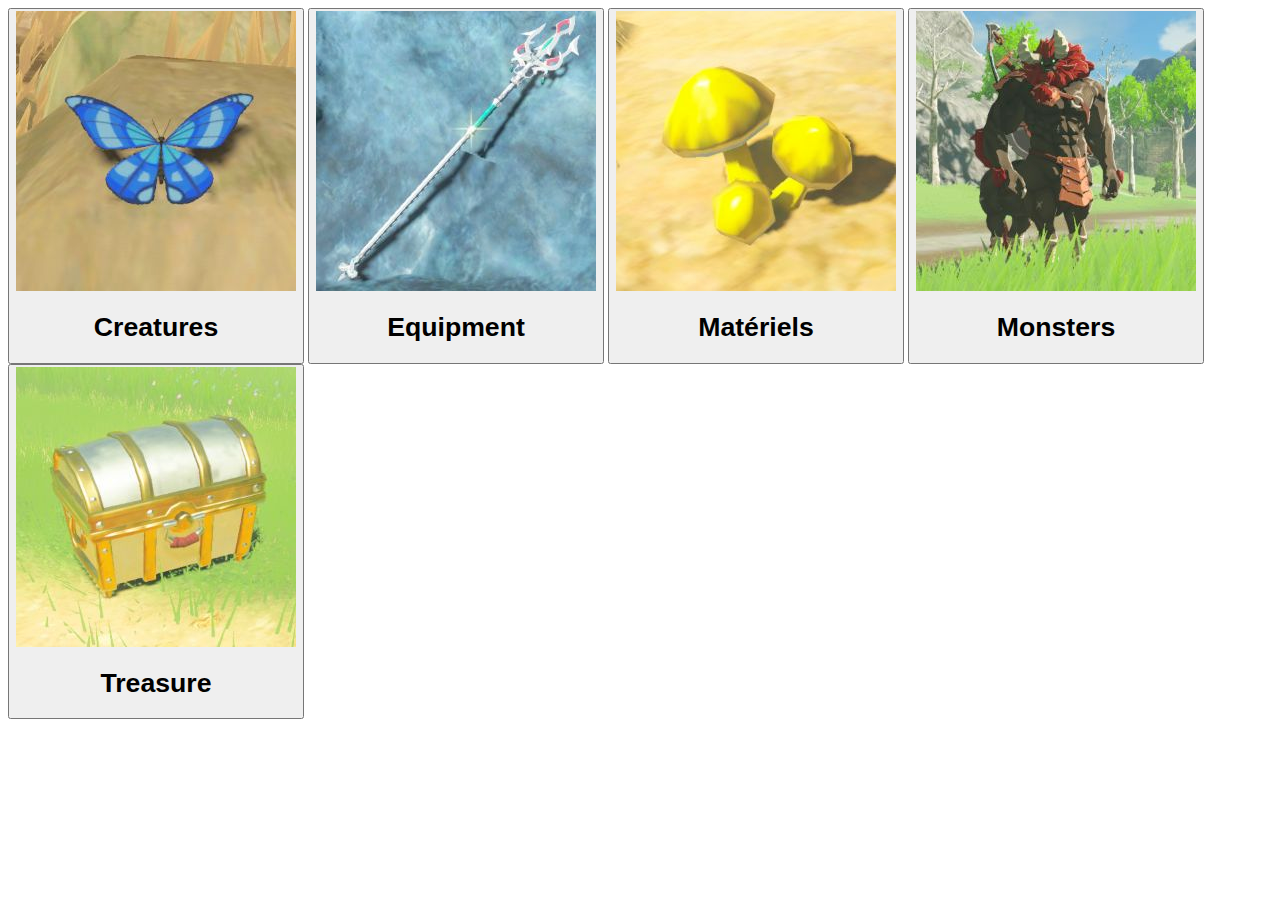
==== projet/projet/views/choixCat.html @ bbd307fc "ajout" ====
<!DOCTYPE html>
<!--
    But :    page de choix des catégories 
    Auteur : esther pham
    Date :   06.06.2023 / V1.0
-->
<html>
    <head>
       <meta charset="utf-8">
       <link rel= "stylesheet" href= ""/>
       <title>choix des catégories</title>
    </head>
    <body>
        <div id="container">
            <button>
                <div>
                    <img src="../images/creatures.png" alt="creatures.png">
                        <h1>Creatures</h1>
                </div>
            </button>
            <button>
                <div>
                    <img src="../images/equipment.png" alt="equipment.png">
                        <h1>Equipment</h1>
                </div>
            </button>
            <button>
                <div>
                    <img src="../images/materials.png" alt="materials.png">
                        <h1>Matériels</h1>
                </div>
            </button>
            <button>
                <div>
                    <img src="../images/monsters.png" alt="monsters.png">
                        <h1>Monsters</h1>
                </div>
            </button>
            <button>
                <div>
                    <img src="../images/treasure.png" alt="treasure.png">
                        <h1>Treasure</h1>
                </div>
            </button>
        </div>
    </body>
</html>
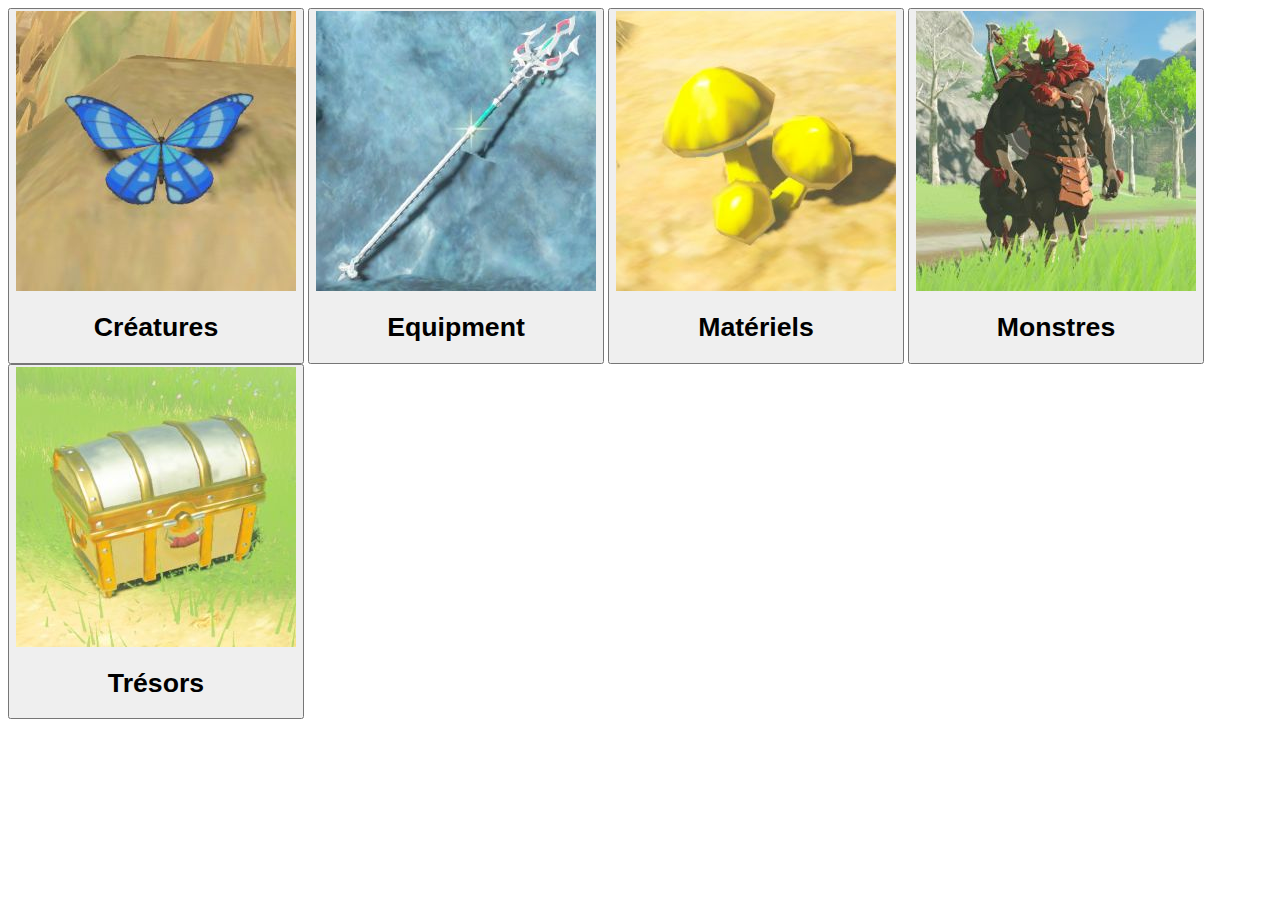
==== commit fd964b89: "modification" ====
--- a/projet/projet/views/choixCat.html
+++ b/projet/projet/views/choixCat.html
@@ -13,33 +13,33 @@
     <body>
         <div id="container">
             <button>
-                <div>
+                <div id="btnCreatures">
                     <img src="../images/creatures.png" alt="creatures.png">
-                        <h1>Creatures</h1>
+                        <h1>Créatures</h1>
                 </div>
             </button>
             <button>
-                <div>
+                <div id="btnEquipement">
                     <img src="../images/equipment.png" alt="equipment.png">
                         <h1>Equipment</h1>
                 </div>
             </button>
             <button>
-                <div>
+                <div id="btnMateriels">
                     <img src="../images/materials.png" alt="materials.png">
                         <h1>Matériels</h1>
                 </div>
             </button>
             <button>
-                <div>
+                <div id="btnMonstres">
                     <img src="../images/monsters.png" alt="monsters.png">
-                        <h1>Monsters</h1>
+                        <h1>Monstres</h1>
                 </div>
             </button>
             <button>
-                <div>
+                <div id="btnTresor">
                     <img src="../images/treasure.png" alt="treasure.png">
-                        <h1>Treasure</h1>
+                        <h1>Trésors</h1>
                 </div>
             </button>
         </div>
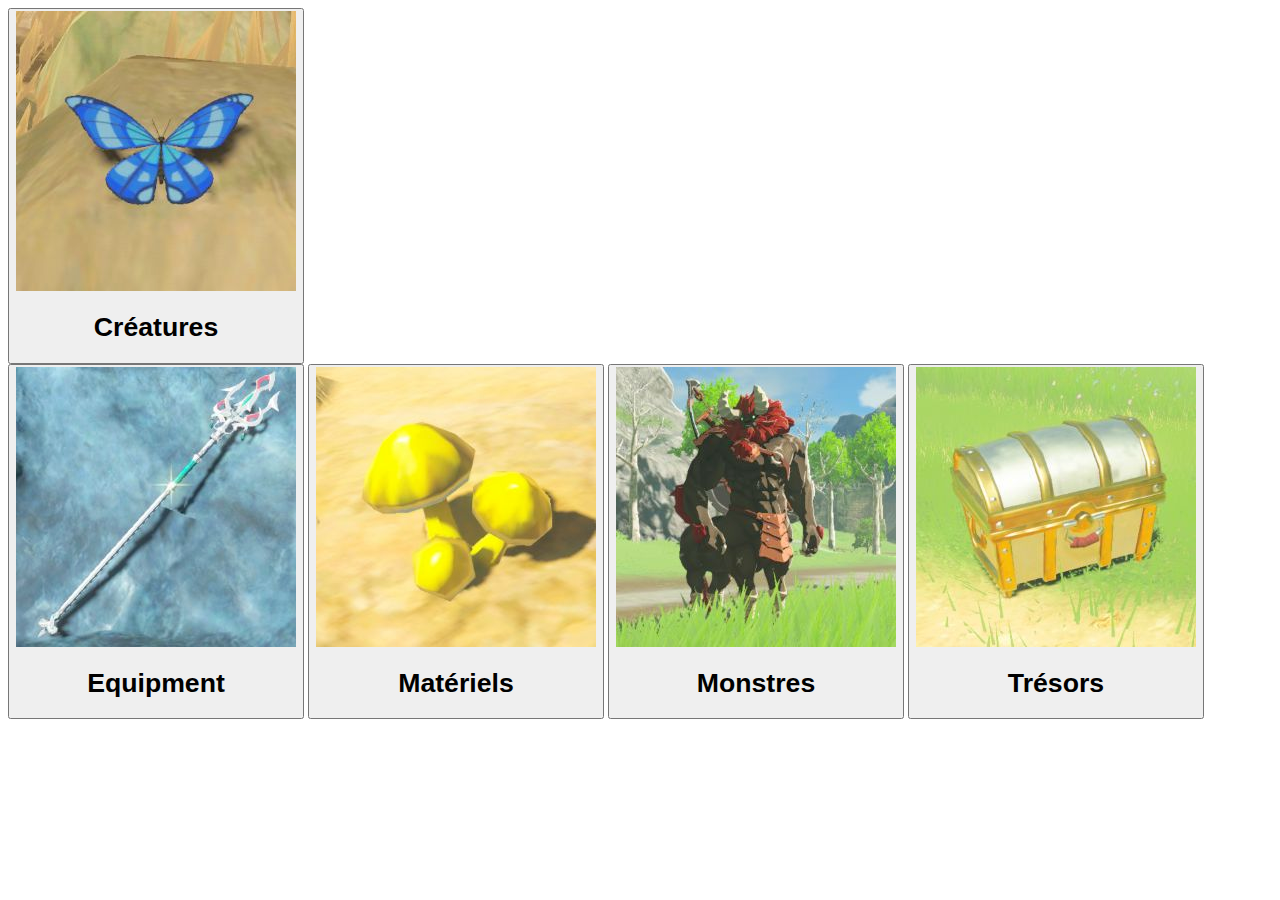
==== commit 25814072: "modification" ====
--- a/projet/projet/views/choixCat.html
+++ b/projet/projet/views/choixCat.html
@@ -4,44 +4,37 @@
     Auteur : esther pham
     Date :   06.06.2023 / V1.0
 -->
-<html>
-    <head>
-       <meta charset="utf-8">
-       <link rel= "stylesheet" href= ""/>
-       <title>choix des catégories</title>
-    </head>
-    <body>
-        <div id="container">
-            <button>
-                <div id="btnCreatures">
-                    <img src="../images/creatures.png" alt="creatures.png">
-                        <h1>Créatures</h1>
-                </div>
-            </button>
-            <button>
-                <div id="btnEquipement">
-                    <img src="../images/equipment.png" alt="equipment.png">
-                        <h1>Equipment</h1>
-                </div>
-            </button>
-            <button>
-                <div id="btnMateriels">
-                    <img src="../images/materials.png" alt="materials.png">
-                        <h1>Matériels</h1>
-                </div>
-            </button>
-            <button>
-                <div id="btnMonstres">
-                    <img src="../images/monsters.png" alt="monsters.png">
-                        <h1>Monstres</h1>
-                </div>
-            </button>
-            <button>
-                <div id="btnTresor">
-                    <img src="../images/treasure.png" alt="treasure.png">
-                        <h1>Trésors</h1>
-                </div>
-            </button>
-        </div>
-    </body>
-</html>+
+<div id="choixCat">
+  <button id="btnCreatures">
+    <div>
+      <img src="../images/creatures.png" alt="creatures.png">
+      <h1>Créatures</h1>
+    </div>
+  </button>
+  <div id="listeCreatures"></div>
+  <button id="btnEquipement">
+    <div>
+      <img src="../images/equipment.png" alt="equipment.png">
+      <h1>Equipment</h1>
+    </div>
+  </button>
+  <button>
+    <div id="btnMateriels">
+      <img src="../images/materials.png" alt="materials.png">
+      <h1>Matériels</h1>
+    </div>
+  </button>
+  <button id="btnMonstres">
+    <div>
+      <img src="../images/monsters.png" alt="monsters.png">
+      <h1>Monstres</h1>
+    </div>
+  </button>
+  <button id="btnTresor">
+    <div>
+      <img src="../images/treasure.png" alt="treasure.png">
+      <h1>Trésors</h1>
+    </div>
+  </button>
+</div>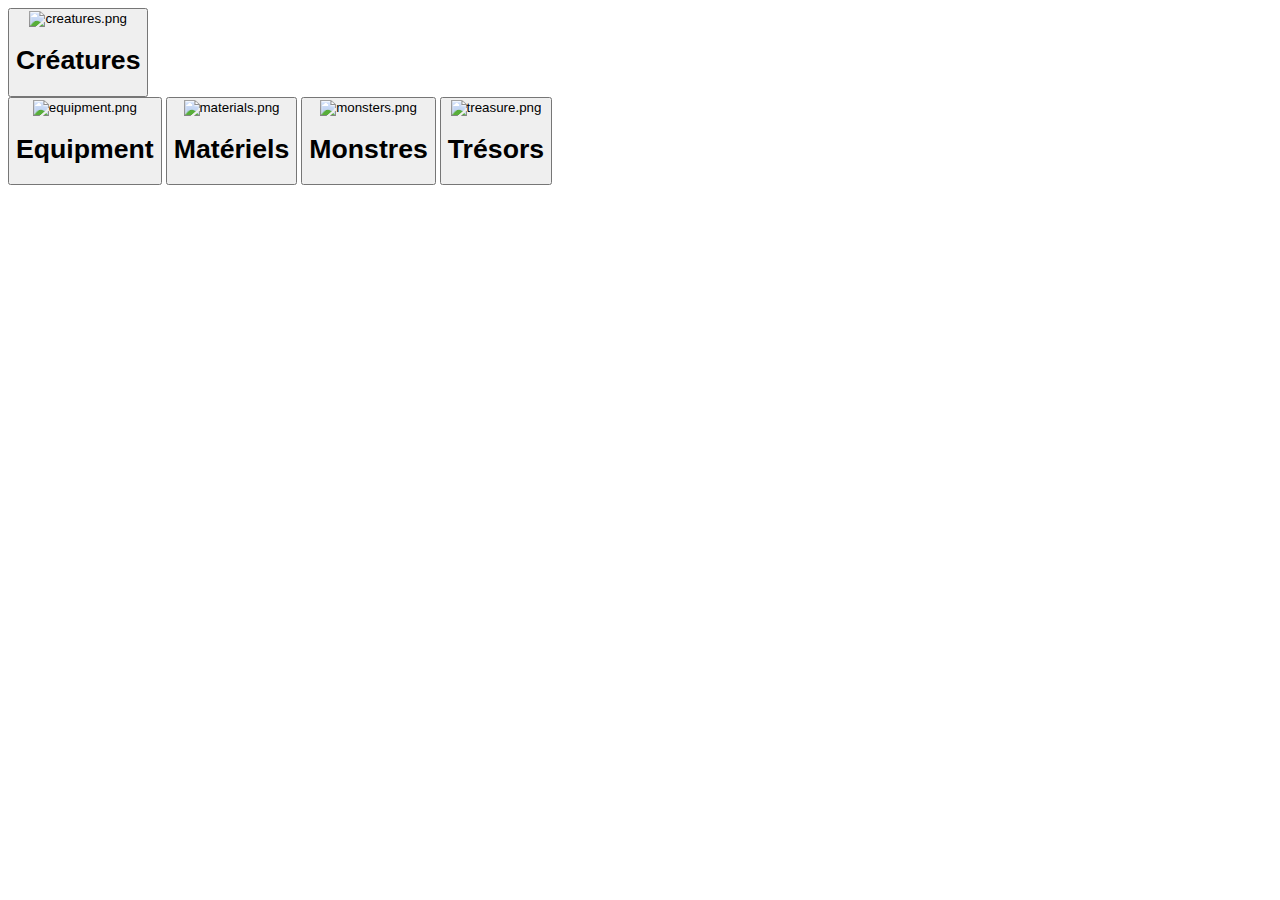
==== commit 722cd6b2: "modification" ====
--- a/projet/projet/views/choixCat.html
+++ b/projet/projet/views/choixCat.html
@@ -6,34 +6,35 @@
 -->
 
 <div id="choixCat">
-  <button id="btnCreatures">
+  <button id="btnCreatures" type="menu">
     <div>
-      <img src="../images/creatures.png" alt="creatures.png">
+      <img src="images/creatures.png" alt="creatures.png">
       <h1>Créatures</h1>
     </div>
+    <div id="creatures"></div>
   </button>
   <div id="listeCreatures"></div>
   <button id="btnEquipement">
     <div>
-      <img src="../images/equipment.png" alt="equipment.png">
+      <img src="images/equipment.png" alt="equipment.png">
       <h1>Equipment</h1>
     </div>
   </button>
   <button>
     <div id="btnMateriels">
-      <img src="../images/materials.png" alt="materials.png">
+      <img src="images/materials.png" alt="materials.png">
       <h1>Matériels</h1>
     </div>
   </button>
   <button id="btnMonstres">
     <div>
-      <img src="../images/monsters.png" alt="monsters.png">
+      <img src="images/monsters.png" alt="monsters.png">
       <h1>Monstres</h1>
     </div>
   </button>
   <button id="btnTresor">
     <div>
-      <img src="../images/treasure.png" alt="treasure.png">
+      <img src="images/treasure.png" alt="treasure.png">
       <h1>Trésors</h1>
     </div>
   </button>
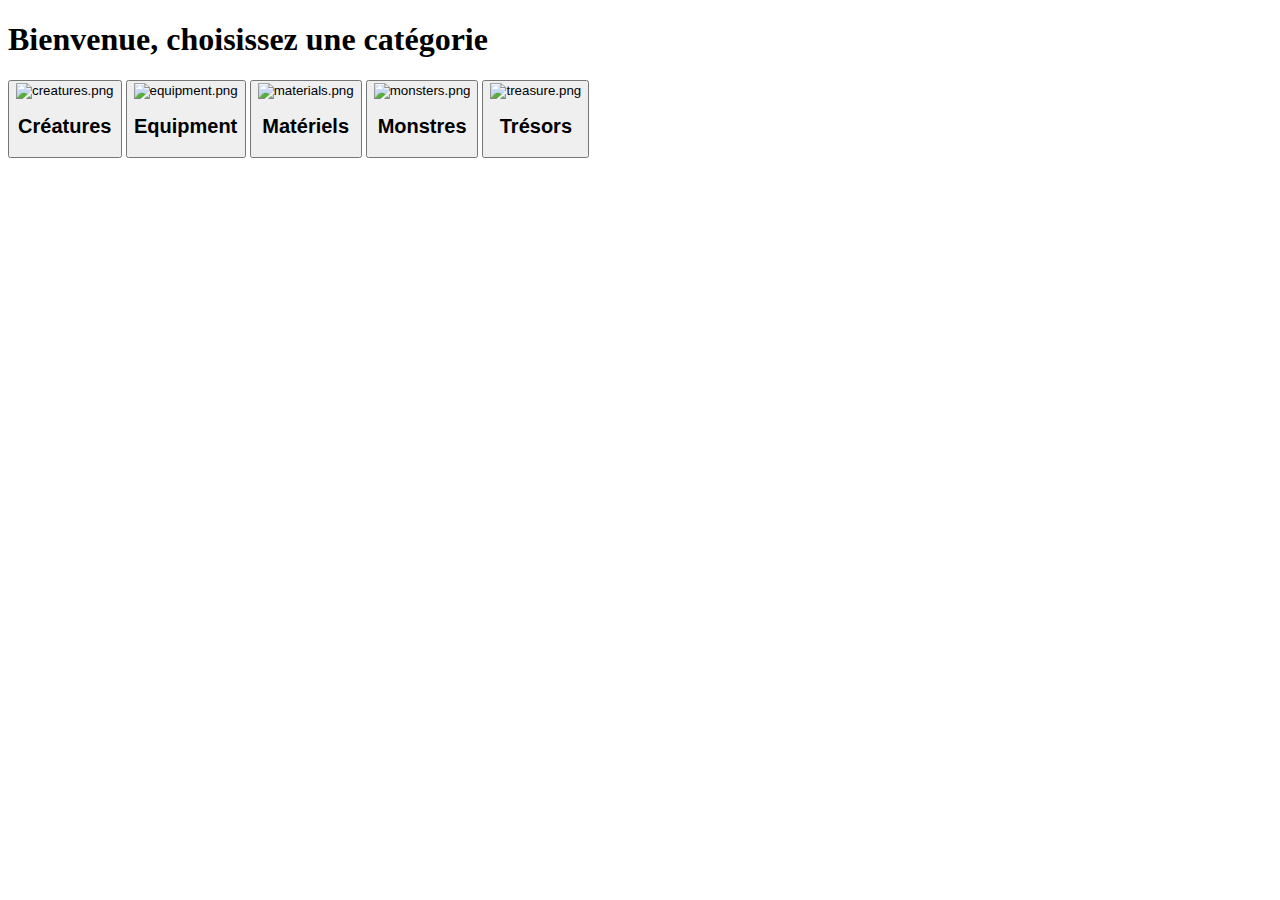
==== commit 31fcf42b: "modification" ====
--- a/projet/projet/views/choixCat.html
+++ b/projet/projet/views/choixCat.html
@@ -4,38 +4,37 @@
     Auteur : esther pham
     Date :   06.06.2023 / V1.0
 -->
-
+<h1>Bienvenue, choisissez une catégorie</h1>
 <div id="choixCat">
-  <button id="btnCreatures" type="menu">
+  <button id="btnCreatures" class="choixCatBtn">
     <div>
-      <img src="images/creatures.png" alt="creatures.png">
-      <h1>Créatures</h1>
+      <img src="images/creatures.png" alt="creatures.png" class="imgBtn">
+      <h2>Créatures</h2>
     </div>
     <div id="creatures"></div>
   </button>
-  <div id="listeCreatures"></div>
-  <button id="btnEquipement">
+  <button id="btnEquipement" class="choixCatBtn">
     <div>
-      <img src="images/equipment.png" alt="equipment.png">
-      <h1>Equipment</h1>
+      <img src="images/equipment.png" alt="equipment.png" class="imgBtn">
+      <h2>Equipment</h2>
     </div>
   </button>
-  <button>
+  <button class="choixCatBtn">
     <div id="btnMateriels">
-      <img src="images/materials.png" alt="materials.png">
-      <h1>Matériels</h1>
+      <img src="images/materials.png" alt="materials.png" class="imgBtn">
+      <h2>Matériels</h2>
     </div>
   </button>
-  <button id="btnMonstres">
+  <button id="btnMonstres" class="choixCatBtn">
     <div>
-      <img src="images/monsters.png" alt="monsters.png">
-      <h1>Monstres</h1>
+      <img src="images/monsters.png" alt="monsters.png" class="imgBtn">
+      <h2>Monstres</h2>
     </div>
   </button>
-  <button id="btnTresor">
+  <button id="btnTresor" class="choixCatBtn">
     <div>
-      <img src="images/treasure.png" alt="treasure.png">
-      <h1>Trésors</h1>
+      <img src="images/treasure.png" alt="treasure.png" class="imgBtn">
+      <h2>Trésors</h2>
     </div>
   </button>
 </div>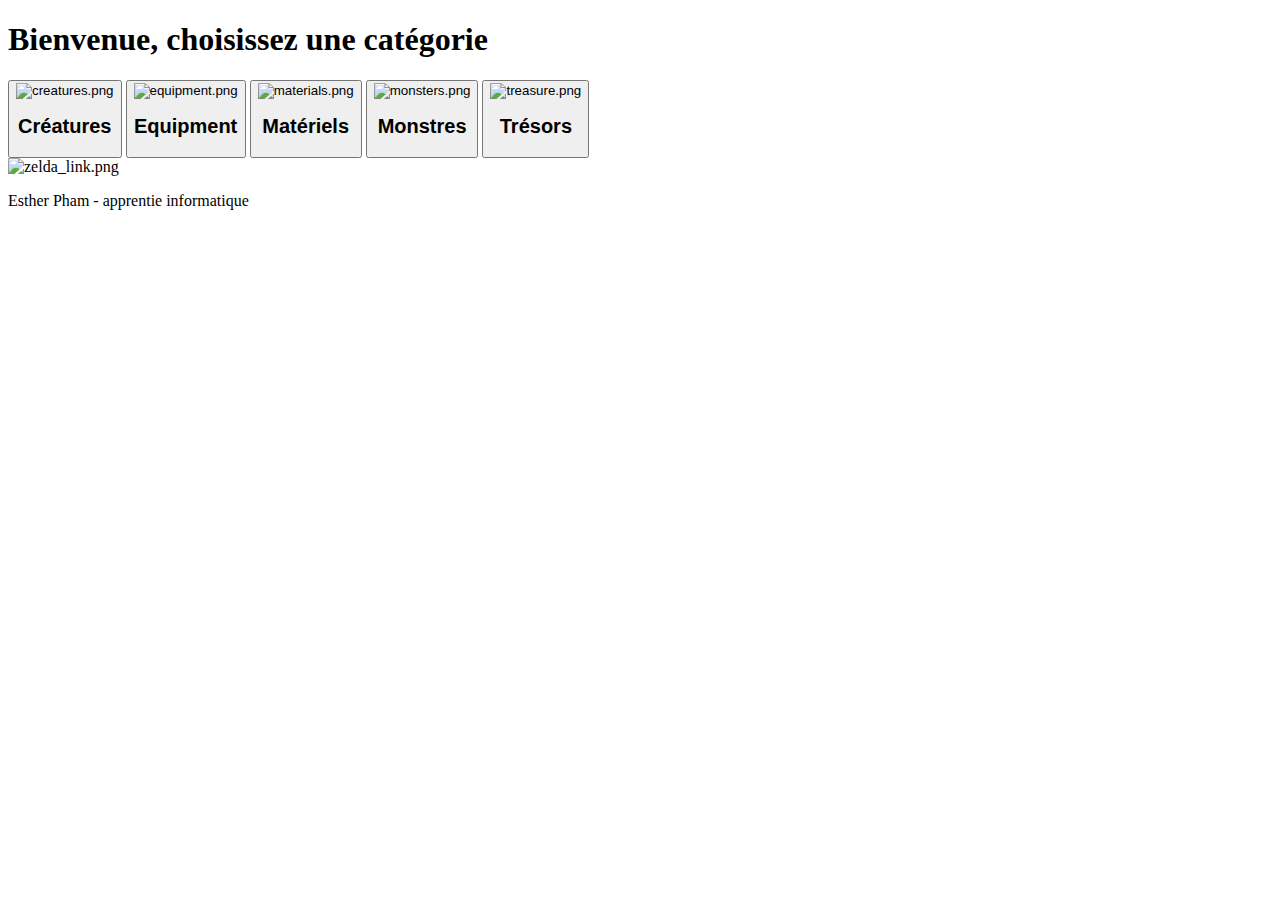
==== commit 8bbd60cd: "modification" ====
--- a/projet/projet/views/choixCat.html
+++ b/projet/projet/views/choixCat.html
@@ -6,35 +6,41 @@
 -->
 <h1>Bienvenue, choisissez une catégorie</h1>
 <div id="choixCat">
-  <button id="btnCreatures" class="choixCatBtn">
-    <div>
-      <img src="images/creatures.png" alt="creatures.png" class="imgBtn">
-      <h2>Créatures</h2>
-    </div>
-    <div id="creatures"></div>
-  </button>
-  <button id="btnEquipement" class="choixCatBtn">
-    <div>
-      <img src="images/equipment.png" alt="equipment.png" class="imgBtn">
-      <h2>Equipment</h2>
-    </div>
-  </button>
-  <button class="choixCatBtn">
-    <div id="btnMateriels">
-      <img src="images/materials.png" alt="materials.png" class="imgBtn">
-      <h2>Matériels</h2>
-    </div>
-  </button>
-  <button id="btnMonstres" class="choixCatBtn">
-    <div>
-      <img src="images/monsters.png" alt="monsters.png" class="imgBtn">
-      <h2>Monstres</h2>
-    </div>
-  </button>
-  <button id="btnTresor" class="choixCatBtn">
-    <div>
-      <img src="images/treasure.png" alt="treasure.png" class="imgBtn">
-      <h2>Trésors</h2>
-    </div>
-  </button>
+  <div id="miseEnFormeBtn">
+    <button id="btnCreatures" class="choixCatBtn">
+      <div>
+        <img src="images/creatures.png" alt="creatures.png" class="imgBtn">
+        <h2>Créatures</h2>
+      </div>
+      <div id="creatures"></div>
+    </button>
+    <button id="btnEquipement" class="choixCatBtn">
+      <div>
+        <img src="images/equipment.png" alt="equipment.png" class="imgBtn">
+        <h2>Equipment</h2>
+      </div>
+    </button>
+    <button class="choixCatBtn">
+      <div id="btnMateriels">
+        <img src="images/materials.png" alt="materials.png" class="imgBtn">
+        <h2>Matériels</h2>
+      </div>
+    </button>
+    <button id="btnMonstres" class="choixCatBtn">
+      <div>
+        <img src="images/monsters.png" alt="monsters.png" class="imgBtn">
+        <h2>Monstres</h2>
+      </div>
+    </button>
+    <button id="btnTresor" class="choixCatBtn">
+      <div>
+        <img src="images/treasure.png" alt="treasure.png" class="imgBtn">
+        <h2>Trésors</h2>
+      </div>
+    </button>
+  </div>
+  <footer>
+    <img src="images/zelda_link.png" alt="zelda_link.png" class="imgFooterChoix">
+    <p id="auteur">Esther Pham - apprentie informatique</p>
+  </footer>
 </div>